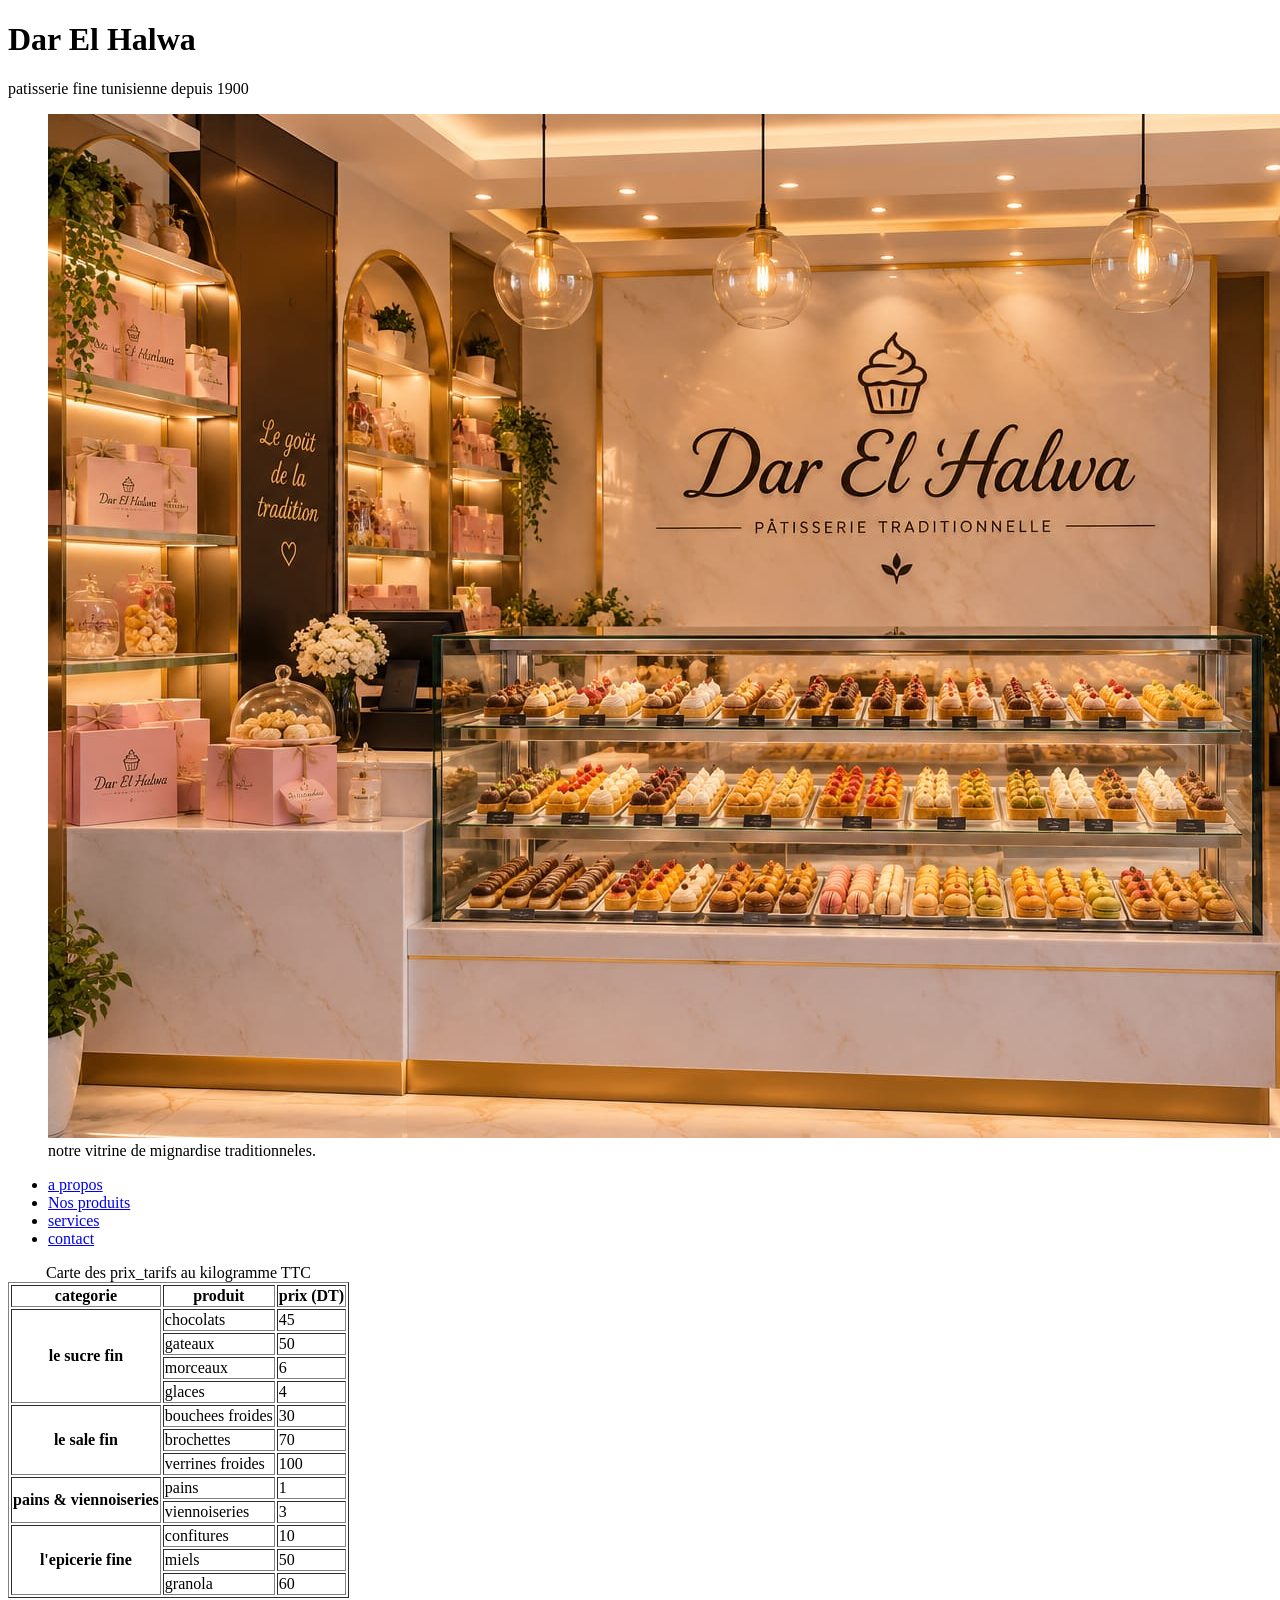
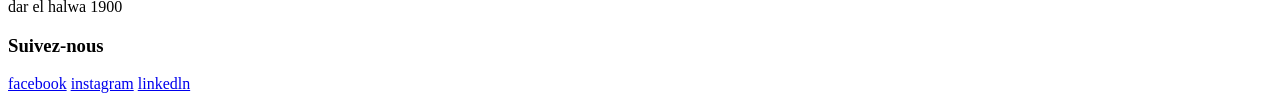
==== carte.html @ 9f66a0cd "Creer la page carte avec le tableau des prix" ====
<!DOCTYPE html>
<html lang="fr">
<head>
    <meta charset="UTF-8">
    <meta name="viewport" content="width=device-width, initial-scale=1.0">
    <title>Dar El Halwa - Patisserie fine tunisienne</title>
</head>
<body>
    <h1>Dar El Halwa</h1>
    <header>patisserie fine tunisienne depuis 1900 </header>
       <figure>
        <img src="image/patisserie.jpg" alt="vitrine moderne de la patisserie dar el halwa"
        <figcaption>notre vitrine de mignardise traditionneles.</figcaption> 
       </figure>
    <nav id=""sommaire">
    <ul>
        <li><a href="index.html#apropos">a propos</a></li>
        <li><a href="index.html#nosproduits">Nos produits</a></li>
        <li><a href="index.html#services">services</a></li>
        <li><a href="index.html#contact">contact</a></li>
    </ul>
    </nav>
    <main>
        <table border="1">
            <caption>Carte des prix_tarifs au kilogramme TTC</caption>
            <thead>
                <tr>
                    <th scope="col">categorie</th>
                    <th scope="col">produit</th>
                    <th scope="col">prix (DT)</th>
                </tr>
            </thead>
            <tbody>
                <tr>
                    <th scope="rowgroup"rowspan="4">le sucre fin</th>
                    <td>chocolats</td>
                    <td>45</td>
                </tr>
                <tr>
                    <td>gateaux</td>
                    <td>50</td>
                </tr>
                <tr>
                    <td>morceaux</td>
                    <td>6</td>
                </tr>
                <tr>
                    <td>glaces</td>
                    <td>4</td>
                </tr>
                <tr>
                    <th scope="rowgroup" rowspan="3">le sale fin</th>
                    <td>bouchees froides</td>
                    <td>30</td>
                </tr>
                <tr>
                    <td>brochettes</td>
                    <td>70</td>
                </tr>
                <tr>
                    <td>verrines froides</td>
                    <td>100</td>
                </tr>
                <tr>
                    <th scope="rowsgroup" rowspan="2">pains & viennoiseries</th>
                    <td>pains</td>
                    <td>1</td>
                </tr>
                <tr>
                    <td>viennoiseries</td>
                    <td>3</td>
                </tr>
                <tr>
                    <th scope="rowgroup" rowspan="3">l'epicerie fine</th>
                    <td>confitures</td>
                    <td>10</td>
                </tr>
                <tr>
                    <td>miels</td>
                    <td>50</td>
                </tr>
                <tr>
                    <td>granola</td>
                    <td>60</td>
                </tr>
            </tbody>
        </table>
                
    </main>
    <footer>
        dar el halwa 1900
        <h3>Suivez-nous</h3>
        <a href="https://www.facebook.com/darelhalwa" target="-blank" rel="noopener">facebook</a>
        <a href="https://www.instagram.com/darelhalwa" target="-blank" rel="noopener">instagram</a>
        <a href="https://www.linkedin.com/company/darelhalwa" target="-blank" rel="noopener">linkedln</a>
     </footer>

</body>
</html>
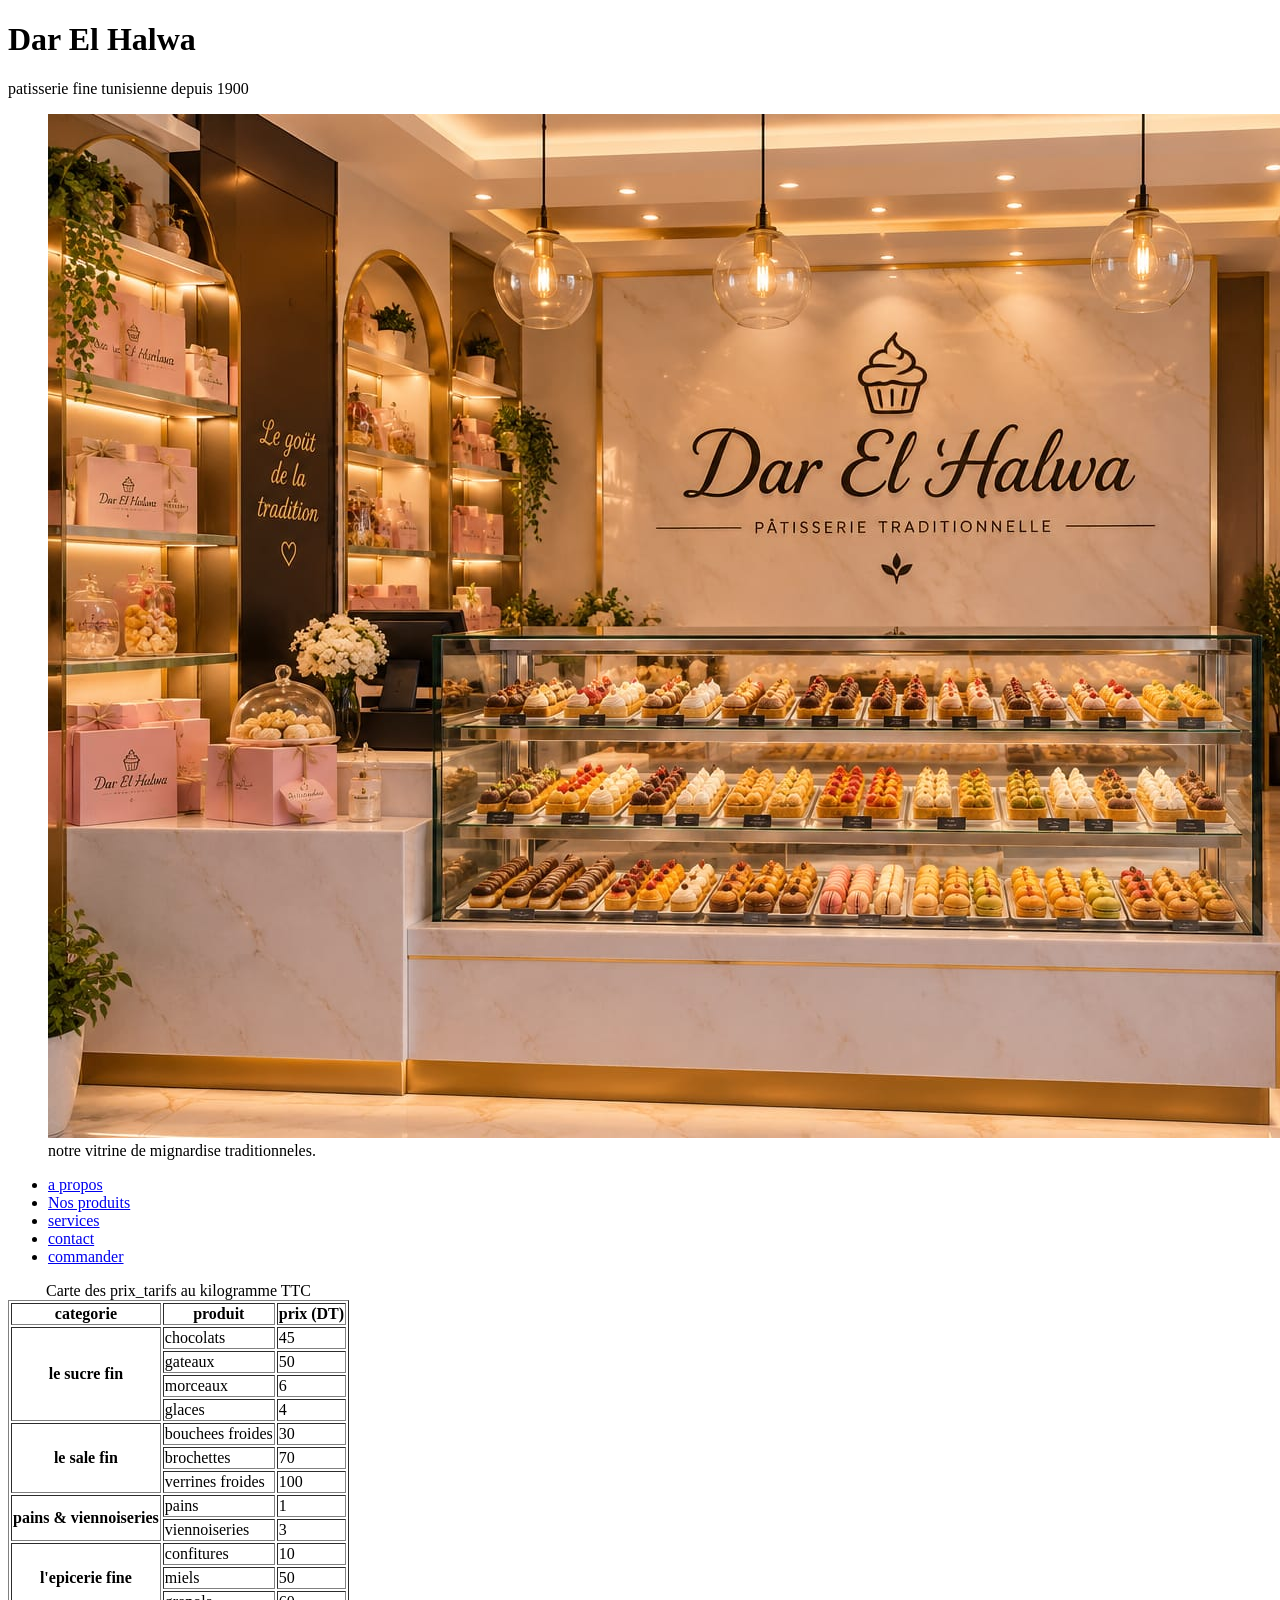
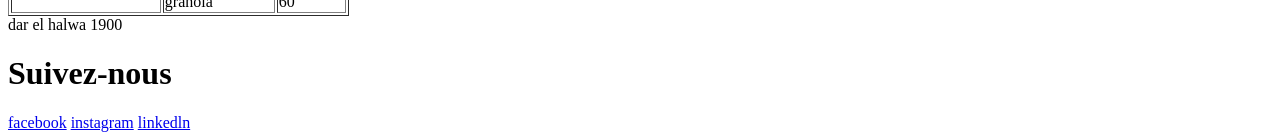
==== commit 42899135: "Creer la page de commande personnalisee" ====
--- a/carte.html
+++ b/carte.html
@@ -9,15 +9,16 @@
     <h1>Dar El Halwa</h1>
     <header>patisserie fine tunisienne depuis 1900 </header>
        <figure>
-        <img src="image/patisserie.jpg" alt="vitrine moderne de la patisserie dar el halwa"
+        <img src="image/patisserie.jpg" alt="vitrine moderne de la patisserie dar el halwa">
         <figcaption>notre vitrine de mignardise traditionneles.</figcaption> 
        </figure>
-    <nav id=""sommaire">
+    <nav id="sommaire">
     <ul>
         <li><a href="index.html#apropos">a propos</a></li>
         <li><a href="index.html#nosproduits">Nos produits</a></li>
         <li><a href="index.html#services">services</a></li>
         <li><a href="index.html#contact">contact</a></li>
+        <li><a href="index.html#commander">commander</a></li>
     </ul>
     </nav>
     <main>
@@ -32,7 +33,7 @@
             </thead>
             <tbody>
                 <tr>
-                    <th scope="rowgroup"rowspan="4">le sucre fin</th>
+                    <th scope="rowgroup" rowspan="4">le sucre fin</th>
                     <td>chocolats</td>
                     <td>45</td>
                 </tr>
@@ -62,7 +63,7 @@
                     <td>100</td>
                 </tr>
                 <tr>
-                    <th scope="rowsgroup" rowspan="2">pains & viennoiseries</th>
+                    <th scope="rowgroup" rowspan="2">pains & viennoiseries</th>
                     <td>pains</td>
                     <td>1</td>
                 </tr>
@@ -89,7 +90,7 @@
     </main>
     <footer>
         dar el halwa 1900
-        <h3>Suivez-nous</h3>
+        <h1>Suivez-nous</h1>
         <a href="https://www.facebook.com/darelhalwa" target="-blank" rel="noopener">facebook</a>
         <a href="https://www.instagram.com/darelhalwa" target="-blank" rel="noopener">instagram</a>
         <a href="https://www.linkedin.com/company/darelhalwa" target="-blank" rel="noopener">linkedln</a>
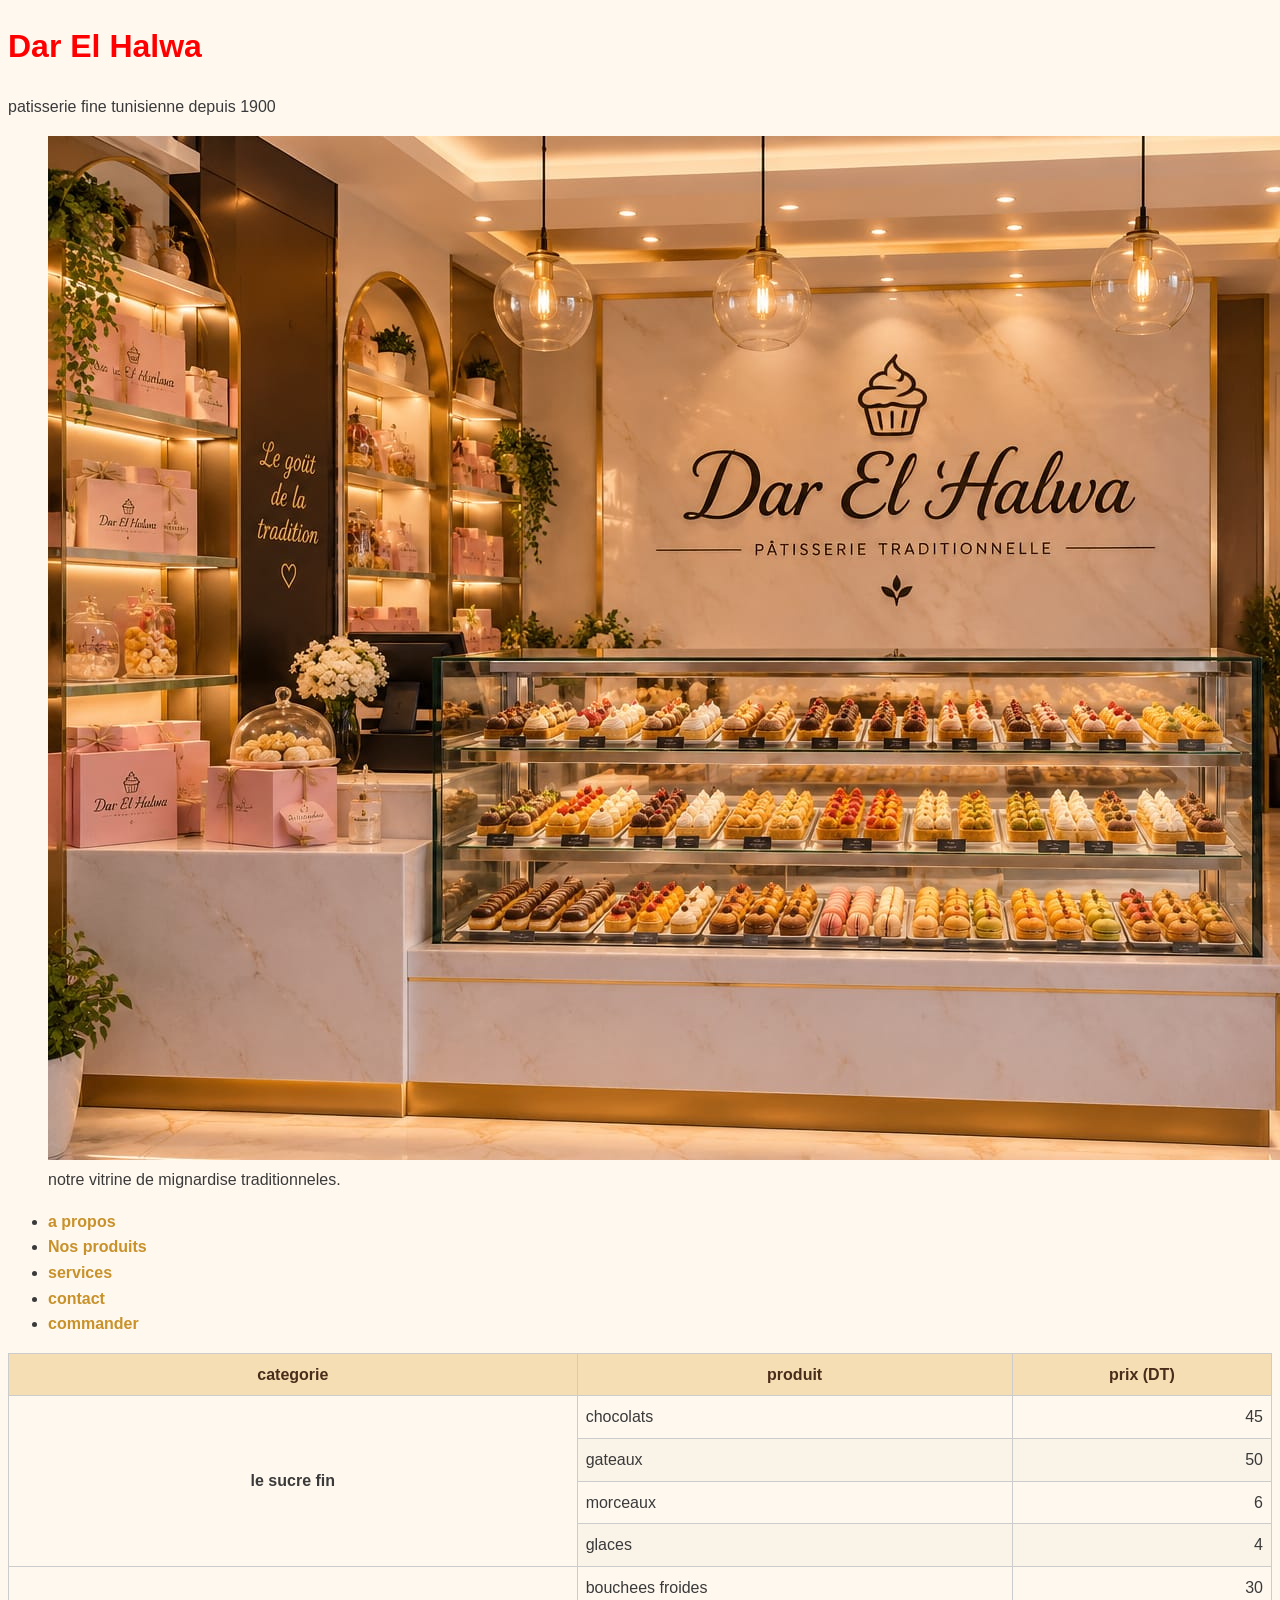
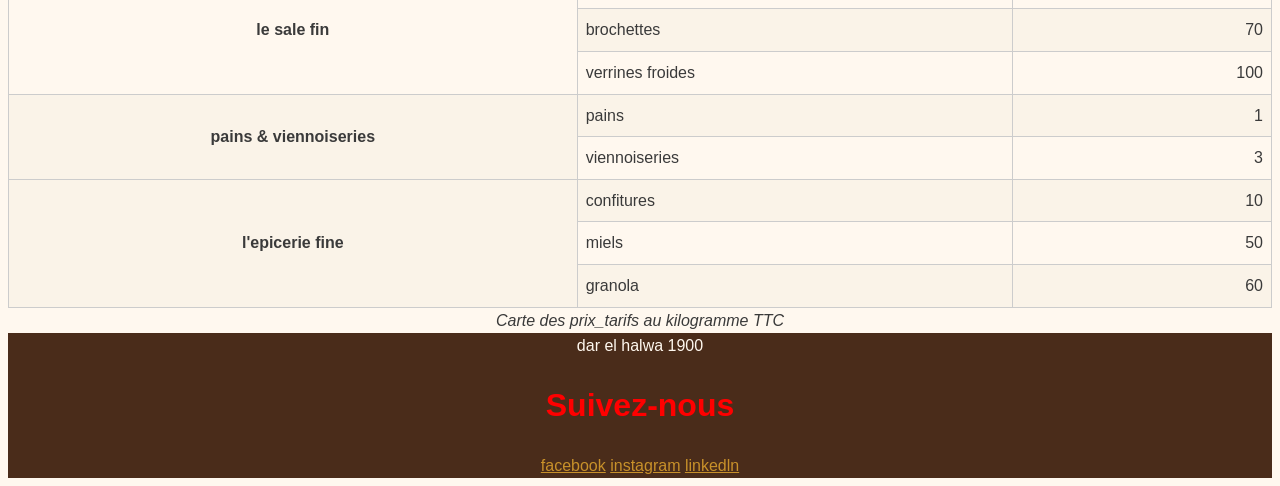
==== commit 7e2ddb33: "Ajouter la feuille de styles et la charte graphique" ====
--- a/carte.html
+++ b/carte.html
@@ -4,6 +4,7 @@
     <meta charset="UTF-8">
     <meta name="viewport" content="width=device-width, initial-scale=1.0">
     <title>Dar El Halwa - Patisserie fine tunisienne</title>
+    <link rel="stylesheet" href="css/style.css">
 </head>
 <body>
     <h1>Dar El Halwa</h1>
--- a/css/style.css
+++ b/css/style.css
@@ -0,0 +1,140 @@
+*, *::before, *::after {
+box-sizing: border-box;
+}
+:root {
+--miel: #c8912a;
+--chocolat: #4a2c1a;
+--creme: #fff8ef;
+--pistache: #6b8e4e;
+--gris-texte: #3a3a3a;
+--espace: 1rem;
+}
+body {
+    background-color: var(--creme);
+    color: var(--gris-texte);
+    font-family: Arial, Helvetica, sans-serif;
+    font-size: 1rem;
+    line-height: 1.6;
+}
+/*style css*/
+h1 { color: blue;}
+h2 {
+    color: var(--chocolat);
+    border-bottom: 2px solid var(--miel);
+}
+
+nav a {
+    text-decoration: none;
+    color: var(--chocolat);
+    font-weight: bold;
+}
+
+/* 3. Les catégories de produits  */
+strong {
+    color: var(--miel);
+}
+
+/* 4. Le pied de page  */
+footer {
+    background-color: var(--chocolat);
+    color: var(--creme);
+    text-align: center;
+}
+
+/* 5. Les paragraphes ET les éléments de liste  */
+p, li {
+    line-height: 1.6;
+}
+
+/* 6. La section contact  */
+#contact {
+    background-color: white;
+    padding: var(--espace);
+}
+
+/* 7. La classe mise-en-avant  */
+.mise-en-avant {
+    font-size: larger;
+    font-style: italic;
+}
+/* États des liens */
+
+a:link {
+    color: var(--miel);
+}
+a:visited {
+    color: var(--pistache);
+}
+a:hover {
+    text-decoration: underline;
+    color: var(--chocolat);
+
+}
+a:active {
+    color: var(--chocolat);
+}
+.carte-info {
+    width: 400px;
+    padding: 20px;
+    border: 2px solid var(--miel);
+    margin: 30px;
+}
+
+/* Typographie du tableau */
+table {
+    border-collapse: collapse;
+    width: 100%;
+}
+
+thead {
+    background-color: #f5deb3;
+    color: var(--chocolat);
+}
+
+th, td {
+    border: 1px solid #ccc;
+    padding: 8px;
+}
+
+
+tbody tr td:last-child {
+    text-align: right;
+}
+
+
+tbody tr:nth-child(even) {
+    background-color: #faf3e8;
+}
+
+
+caption {
+    caption-side: bottom;
+    font-style: italic;
+}
+h1 {
+    color:red;
+}
+p {
+    color:green;
+}
+main p {
+    color: blue;
+}
+.mise-en-avant {
+    color red;
+}
+.back-to-top {
+    position: fixed;
+    bottom: 20px;
+    right: 20px;
+    background-color: var(--pistache);
+    color: rgb(93, 30, 30);
+    text-decoration: none;
+    font-size: 25px;
+    width: 45px;
+    height: 45px;
+    border-radius: 50%;
+    display: flex;
+    justify-content: center;
+    align-items: center;
+}
